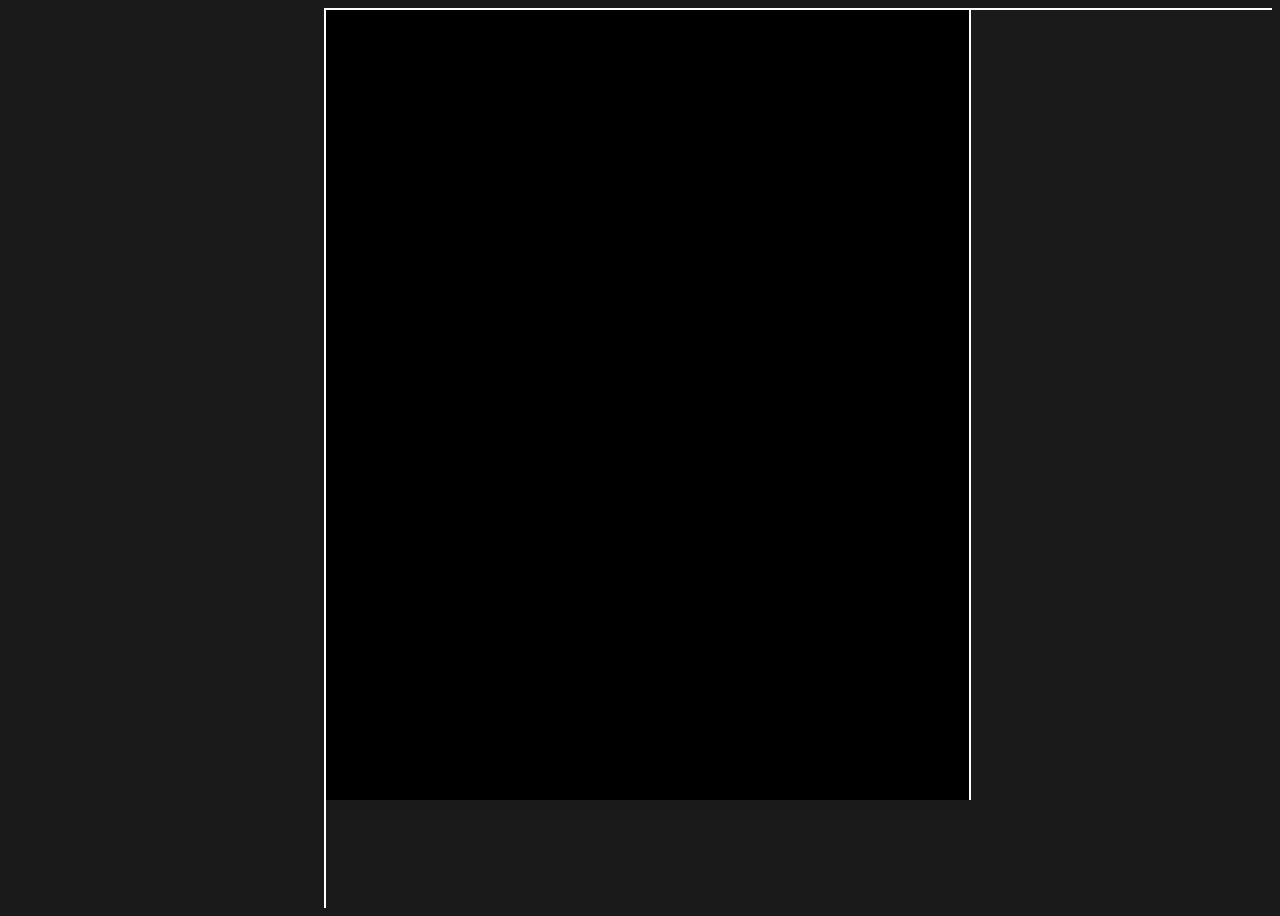
==== cases/project-3dm.html @ 4a6f3bf7 "color link test" ====
<!DOCTYPE html>
<html lang="ru">
<head>
    <meta charset="UTF-8">
    <meta name="viewport" content="width=device-width, initial-scale=1.0">
    <title>mrcesat ³дм</title>

    <link rel="preconnect" href="https://fonts.googleapis.com">
    <link rel="preconnect" href="https://fonts.gstatic.com" crossorigin>
    <link href="https://fonts.googleapis.com/css2?family=Inter:wght@400;500;600;700&family=Roboto:wght@400;500;700&display=swap" rel="stylesheet">

    <link rel="stylesheet" href="../css/style.css">

    <!-- === OPEN GRAPH TAGS === -->
    <meta property="og:type" content="website">
    <meta property="og:url" content="https://mrcesat.github.io/w/cases/project-3dm.html">
    <meta property="og:title" content="mrcesat web-hub">
    <meta property="og:description" content="mrcesat designer / artist projects list">
    <meta property="og:image" content="https://mrcesat.github.io/w/index_preview.jpg">
    <meta property="og:image:width" content="1200">
    <meta property="og:image:height" content="630">

    <!-- Twitter Card (для Twitter/X) -->
    <meta name="twitter:card" content="summary_large_image">
    <meta name="twitter:title" content="mrcesat web-hub">
    <meta name="twitter:description" content="mrcesat designer / artist projects list">
    <meta name="twitter:image" content="https://mrcesat.github.io/w/index_preview.jpg">

    <!-- Favicon -->
    <link rel="icon" type="image/png" href="/w/favicon-96x96.png?v=20260907" sizes="96x96" />
    <link rel="icon" type="image/svg+xml" href="/w/favicon.svg?v=20260907" />
    <link rel="shortcut icon" href="/w/favicon.ico?v=20260907" />
    <link rel="apple-touch-icon" sizes="180x180" href="/w/apple-touch-icon.png?v=20260907" />
    <meta name="apple-mobile-web-app-title" content="mrce.web" />
    <link rel="manifest" href="/w/site.webmanifest?v=20260907" />

</head>
<body class="split-page project-view-page"
      data-project-title="«³дм» МАСТЕРСКАЯ CGI И 3D МОДЕЛИРОВАНИЯ"
      data-project-description="Разработка дизайна и программы курсов обучения 3D-графике и визуализации, где студенты создают свои проекты и получают обратную связь. Включает программу обучения и свободное посещения с печатью прототипов. 2025–2026."
      data-project-role="Граф. дизайнер, куратор, преподаватель"
      data-project-soft="Touchdesigner, Figma, Adobe Photoshop, Nano Banana Pro 2"
      data-project-workflow='[{"step":1,"title":"Концепт","description":"Разработка идеи"},{"step":2,"title":"Вёрстка макета","description":"Создание композиции"},{"step":3,"title":"3D моделирование","description":"Blender + Substance"},{"step":4,"title":"Рендеринг","description":"Финальная обработка"}]'>

    <div class="split-container">

        <!-- Левая панель (загрузится из компонента) -->
        <aside class="left-panel"></aside>

        <!-- Правая панель -->
        <main class="right-panel">

            <!-- Навигация (загрузится из компонента) -->
            <nav class="category-switcher"></nav>

            <!-- Заголовок (загрузится из компонента с параметром) -->
            <div class="project-header"></div>

            <!-- Область просмотра -->
            <div class="project-viewer">

                <!-- МЕДИА-ПЛЕЕР (68%) -->
                <div class="project-media-player" style="background: #000000 !important;">
                    <div class="media-stage">
                        <div class="media-slider">
                            <!-- Слайды проекта (индивидуально для каждого проекта) -->
                            <div class="media-slide">
                                <img src="../cases/20263DM/preview.jpg" alt="3DM 1">
                            </div>
                            <div class="media-slide">
                                <video autoplay muted loop playsinline>
                                    <source src="../cases/20263DM/0001-0871.mp4" type="video/mp4">
                                    Ваш браузер не поддерживает видео
                                </video>
                            </div>
                            <div class="media-slide">
                                <img src="../cases/20263DM/3dm (1).jpg" alt="3DM 1">
                            </div>
                            <div class="media-slide">
                                <img src="../cases/20263DM/3dm (2).jpg" alt="3DM 1">
                            </div>
                            <div class="media-slide">
                                <img src="../cases/20263DM/3dm (4).jpg" alt="3DM 1">
                            </div>
                        </div>
                    </div>

                    <!-- Зоны клика -->
                    <div class="player-zone player-zone-left" id="zone-prev"></div>
                    <div class="player-zone player-zone-right" id="zone-next"></div>
                </div>

                <!-- Описание (загрузится из компонента с параметрами) -->
                <div class="project-description-block"></div>

            </div>

        </main>

    </div>

    <script src="../js/components.js"></script>
    <script src="../js/project-player.js"></script>
</body>
</html>
---- css/style.css ----
:root {
    --bg-color: #1a1a1a; /* Основной цвет фона сайта */
}

/* =========================================
   SPLIT PAGE LAYOUT (INDEX-V4)
   ========================================= */

.split-page {
    display: flex;
    height: 100vh;
    overflow: hidden;
    background-color: var(--bg-color);
    color: #ffffff;
    font-family: 'Inter', sans-serif;
}

.split-container {
    display: flex;
    width: 100%;
    height: 100%;
}

/* =========================================
   ЛЕВАЯ ПАНЕЛЬ
   ========================================= */

.left-panel {
    width: 25%;
    height: 100vh;
    overflow-y: auto;
    overflow-x: hidden;
    background: var(--bg-color);
    flex-shrink: 0;
    border-right: 2px solid #ffffff !important;

    scrollbar-width: none;
    -ms-overflow-style: none;
}

.left-panel::-webkit-scrollbar {
    display: none;
}

/* Профиль */
.profile-section {
    padding: 16px;
    border-bottom: 2px solid #ffffff;
}

.profile-header {
    display: flex;
    gap: 16px;
    margin-bottom: 20px;
}

.profile-photo {
    width: 64px;
    height: 64px;
    flex-shrink: 0;
}

.profile-photo img {
    width: 100%;
    height: 100%;
    object-fit: cover;
    display: block;
}

.profile-info {
    flex: 1;
}

.profile-name {
    font-size: 18px;
    font-weight: 700;
    margin: 0 0 4px 0;
    letter-spacing: 0;
}

.profile-year,
.profile-location {
    font-size: 12px;
    color: #888;
    margin: 0;
    line-height: 1.4;
    font-weight: 600;
}

/* Контакты */
.profile-contacts {
    display: flex;
    flex-direction: column;
    gap: 0;
    margin-top: 16px;
}

.contact-link {
    display: block;
    padding: 10px 0;
    color: #ffffff;
    text-decoration: none;
    font-size: 13px;
    font-weight: 600;
    border-bottom: 1px solid rgba(255, 255, 255, 0.2);
    transition: opacity 0.3s ease;
}

.contact-link:last-child {
    border-bottom: none;
}

.contact-link:hover {
    color: #bc6c15 !important;
    opacity: 1;
}

/* Общий блок без внутренних разделителей */
.info-combined {
    padding: 16px;
    border-bottom: 2px solid #ffffff; /* Линия только снизу всего блока */
}

.info-subsection {
    margin-bottom: 32px; /* Отступ между под-секциями */
}

.info-subsection:last-child {
    margin-bottom: 0;
}

/* Убираем линии между пунктами списков */
.project-list li {
    border-bottom: none;
}

/* Список ролей (описание) */
.role-list {
    list-style: none;
    padding: 0;
    margin: 0;
}

.role-list li {
    font-size: 14px;
    line-height: 1.4;
    color: #c8c8c8;
    padding: 8px 0;
    border-bottom: none;
}

.role-list li:last-child {
    border-bottom: none;
}

/* Секции информации */
.info-section {
    padding: 16px 16px 16px 16px;
    border-bottom: 2px solid #ffffff;
}

/* Увеличиваем отступ только для второго info-section (Избранное) */
.profile-section + .info-section + .info-section {
    padding: 16px 16px 32px 16px;
}

/* ✅ Убираем линию у первого info-section (блок ролей),
   чтобы не было разделителя между ролями и «Избранным» */
.profile-section + .info-section {
    border-bottom: none;
}

.section-title {
    font-family: 'Roboto', sans-serif;
    font-size: 18px;
    font-weight: 700;
    text-transform: uppercase;
    letter-spacing: 0.5px;
    margin: 0 0 16px 0;
    color: #ffffff;
}

.section-text {
    font-size: 14px;
    line-height: 1.4; /* ✅ Исправлено с 1.1 для читаемости */
    color: #c8c8c8;
    margin: 0;
}

/* Списки проектов */
.project-list {
    list-style: none;
    padding: 0;
    margin: 0;
}

.project-list li {
    margin: 0;
    padding: 0;
    border-bottom: 1px solid rgba(255, 255, 255, 0.2); /* ✅ Исправлено с rgba(0,0,0,0.2), иначе не видно на чёрном */
}

.project-list li:last-child {
    border-bottom: none;
}

.project-list-link {
    display: block;
    padding: 8px 0;
    color: #c8c8c8;
    text-decoration: none;
    font-size: 14px;
    line-height: 1.0; /* ✅ Исправлено с 0.2, иначе текст накладывался друг на друга */
    transition: opacity 0.3s ease;
}

.project-list-link:hover {
    color: #bc6c15 !important;
    opacity: 1;
}

/* Описание между профилем и списком */
.profile-description {
    padding: 16px;
    border-bottom: 2px solid #ffffff;
}

.profile-description .description-text {
    font-size: 14px;
    line-height: 1.4;
    color: #c8c8c8;
    margin: 0;
}

/* Copyright */
.copyright {
    padding: 16px;
}

.copyright p {
    font-size: 11px;
    color: #666;
    margin: 0;
}

/* Ссылка внутри описания */
.description-link {
    color: #c8c8c8;
    text-decoration: none;
    border-bottom: 1px solid rgba(255, 255, 255, 0.3);
    transition: all 0.3s ease;
}

.description-link:hover {
    color: #bc6c15 !important;
    opacity: 1;
}

/* =========================================
   ПРАВАЯ ПАНЕЛЬ
   ========================================= */

.right-panel {
    flex: 1; /* ✅ Автоматически занимает всё оставшееся место (75%) */
    height: 100vh;
    overflow-y: auto;
    overflow-x: hidden;
    background: var(--bg-color);

    scrollbar-width: none;
    -ms-overflow-style: none;
}

.right-panel::-webkit-scrollbar {
    display: none;
}

/* Проекты */
.project-item {
    border-bottom: 2px solid #ffffff !important;
}

/* УДАЛИТЕ старый .project-title и добавьте: */

/* Контейнер бегущей строки */
.marquee-container {
    overflow: hidden;
    white-space: nowrap;
    border-bottom: 2px solid #ffffff;
    background: var(--bg-color);
    position: relative;
}

/* Движущаяся строка */
.marquee-content {
    display: inline-flex;
    white-space: nowrap;
    will-change: transform;
}

.marquee-content span {
    font-family: 'Roboto', sans-serif;
    font-size: 45px;
    font-weight: 500;
    color: #ffffff;
    padding: 12px 16px;
    margin: 0;
    letter-spacing: 0;
    flex-shrink: 0;
}

/* Анимация движения
@keyframes marquee {
    0% {
        transform: translateX(0);
    }
    100% {
        transform: translateX(-33.333%); /* Двигаем на 1/3 ширины (один span)
    }
}
*/

/* Пауза при наведении */
.marquee-container:hover .marquee-content {
    animation-play-state: paused;
}

.project-content-link {
    display: block;
    text-decoration: none;
    color: inherit;
    cursor: pointer;
    transition: filter 0.0s ease;
}

.project-content-link:hover {
    background: var(--bg-color); /* Фон становится белым */
}

.project-content-link:hover .project-description p {
    color: #ffffff; /* Текст становится чёрным */
}

/* Контент проекта: изображение слева, текст справа */
.project-content {
    display: grid;
    grid-template-columns: 68% 32%;
    gap: 0;
}

.project-description {
    padding: 32px 16px 32px 32px; /* ✅ Выровнял левый отступ текста под отступ заголовка */
    display: flex;
    flex-direction: column;
    justify-content: flex-start;
}

.project-description p {
    font-size: 14px;
    line-height: 1.4; /* ✅ Исправлено с 1.2 для лучшего чтения */
    color: #efefef;
    margin: 0;
}

/* Отступ между описанием и ролями */
.project-description .role-text {
    margin-top: 16px;
}

/* Блок программ */
.project-description .soft-list {
    margin-top: 12px;
}

.project-description .soft-title {
    font-size: 14px;
    color: #888;
    margin: 0 0 8px 0;
    font-style: normal;
}

.project-description .soft-list ul {
    list-style: none;
    padding: 0;
    margin: 0;
}

.project-description .soft-list li {
    font-size: 14px;
    color: #c8c8c8;
    padding: 2px 0;
    line-height: 1.4;
}

/* =========================================
   ПЕРЕКЛЮЧАТЕЛЬ КАТЕГОРИЙ (ПРАВАЯ ПАНЕЛЬ)
   ========================================= */

.category-switcher {
    display: flex;
    width: 100%;
    border-bottom: 2px solid #ffffff !important;
    background: var(--bg-color);
    /* ✅ Убрано position: sticky — теперь прокручивается вместе с контентом */
}

.switcher-link {
    flex: 1;
    padding: 8px 8px; /* ✅ Было 20px 16px, уменьшено в 2 раза */
    font-family: 'Roboto', sans-serif;
    font-size: 10px;
    font-weight: 500;
    text-transform: uppercase;
    letter-spacing: 1px;
    color: #888888;
    text-decoration: none;
    text-align: center;
    border-right: 2px solid #ffffff;
    transition: all 0.3s ease;
}

/* Кнопка "Все проекты" — фиксированная ширина */
.switcher-link.switcher-all {
    flex: 0 0 auto;
    width: 10px;
    min-width: 10px;
    max-width: 20px;
    text-align: center;
}

/* Остальные кнопки — занимают оставшееся пространство */
.switcher-link:not(.switcher-all) {
    flex: 1;
}

.switcher-link:last-child {
    border-right: none;
}

.switcher-link:hover {
    color: #bc6c15;
    background: var(--bg-color);
}

.switcher-link.active {
    background: #ffffff;
    color: #000000;
    font-weight: 700;
}

.switcher-link.active:hover {
    background: #ffffff;
}

/* =========================================
   3D GALLERY PAGE
   ========================================= */

.gallery-3d-page .right-panel {
    overflow: hidden; /* Убираем скролл для 3D-сцены */
}

.gallery-3d-container {
    position: relative;
    width: 100%;
    height: 100%;
}

#canvas-container {
    width: 100%;
    height: 100%;
    position: absolute;
    top: 0;
    left: 0;
}

/* Кнопка скрытия панели */
.toggle-panel-btn {
    position: fixed;
    top: 24px;
    right: 24px;
    background: var(--bg-color);
    border: 1px solid rgba(255, 255, 255, 0.3);
    color: #ffffff;
    padding: 8px 16px;
    font-size: 14px;
    cursor: pointer;
    z-index: 101;
    transition: all 0.3s ease;
    font-family: 'Inter', sans-serif;
}

.toggle-panel-btn:hover {
    background: #ffffff;
    color: #000000;
}

/* Скрытая панель */
.left-panel.hidden {
    transform: translateX(-100%);
}

/* Когда панель скрыта, правая панель на весь экран */
.gallery-3d-page.split-page .split-container {
    position: relative;
}

.gallery-3d-page .left-panel.hidden ~ .right-panel {
    width: 100%;
}

/* Адаптация для мобильных */
@media (max-width: 1024px) {
    .gallery-3d-page .split-container {
        flex-direction: column;
    }

    .gallery-3d-page .left-panel,
    .gallery-3d-page .right-panel {
        width: 100%;
        height: 50vh;
    }

    .gallery-3d-page .left-panel {
        border-right: none;
        border-bottom: 2px solid #ffffff;
    }
}

/* =========================================
   СТРАНИЦА ПРОСМОТРА ПРОЕКТА
   ========================================= */

/*
.project-view-page {
    --project-bg: #000000;
} */

/* .project-view-page .right-panel {
    background: #000000; /* Всегда чёрный
} */

/*
.project-media-player {
    background: var(#000000); /* Цвет только в плеере
} */

/* Заголовок проекта (бегущая строка) */
.project-header {
    width: 100%;
    border-bottom: none;
    overflow: hidden;
}

.project-title-text {
    font-family: 'Roboto', sans-serif;
    font-size: 45px;
    font-weight: 500;
    color: #ffffff;
    padding: 12px 16px;
    white-space: nowrap;
}

/* Описание проекта (обёртка правой колонки) */
.project-description-block {
    width: 100%;
    height: 100%;
    background: var(--bg-color);
    overflow: hidden;
    position: relative;
    border-left: 2px solid #ffffff;  /* ← ДОБАВИТЬ ЭТО */
}

.project-description-view {
    display: flex;
    flex-direction: column;
    background: var(--bg-color);
    height: 100%; /* Растягиваем на всю высоту родителя (.project-description-block) */
    overflow-y: auto; /* Включаем вертикальную прокрутку */
    scrollbar-width: thin; /* Тонкий скроллбар для Firefox */
    scrollbar-color: rgba(255, 255, 255, 0.3) transparent;
}

.project-description-content-wrapper {
    padding: 32px 24px;
    font-size: 14px; /* ✅ Добавили единый размер шрифта */
}

/* ✅ Убираем маркеры у списка софта */
.project-description-content-wrapper .soft-list ul {
    list-style: none;
    padding: 0;
    margin: 0;
}

.project-description-content-wrapper .soft-list li {
    font-size: 14px; /* ✅统一 размер */
    color: #c8c8c8;
    padding: 2px 0;
    line-height: 1.4;
}

/* Кастомный скроллбар для Chrome, Safari, Edge */
.project-description-view::-webkit-scrollbar {
    width: 6px;
}
.project-description-view::-webkit-scrollbar-track {
    background: var(--bg-color);
}
.project-description-view::-webkit-scrollbar-thumb {
    background: rgba(255, 255, 255, 0.3);
    border-radius: 3px;
}
.project-description-view::-webkit-scrollbar-thumb:hover {
    background: rgba(255, 255, 255, 0.5);
}

.description-content p {
    font-size: 14px;
    line-height: 1.5;
    color: #efefef;
    margin: 0 0 16px 0;
}

.role-text {
    color: #d0d0d0 !important;
    font-style: normal;
}

/* Область просмотра: медиа + описание */
.project-viewer {
    display: grid;
    grid-template-columns: 68% 32%;
    gap: 0;
    height: calc(100vh - 110px); /* Фиксированная высота всей области */
    border-top: none;
    /* Убрали align-items: start, чтобы обе колонки гарантированно
       занимали 100% высоты этого контейнера */
}

/* =========================================
   МЕДИА-ПЛЕЕР (общая структура)
   ========================================= */

.project-media-player {
    position: relative;
    width: 100%;
    /* background: var(--project-bg, #000000); */
    overflow: hidden;
    border-right: 2px solid #ffffff;
    border-top: none;
}

.media-stage {
    position: absolute;
    overflow: hidden;
    display: flex;
    align-items: center;
    justify-content: center;
}

.media-slider {
    position: relative;
    width: 100%;
    height: 100%;
}

/* Слайды */
.media-slide {
    position: absolute;
    top: 0;
    left: 0;
    width: 100%;
    height: 100%;
    display: flex;
    align-items: center;
    justify-content: center;
    opacity: 0;
    transform: translateX(0);
    transition: opacity 0.5s ease, transform 0.5s ease;
    pointer-events: none;
    z-index: 1;
}

.media-slide.active {
    opacity: 1;
    pointer-events: auto;
    z-index: 10;
}

.media-slide.slide-out-left {
    opacity: 0;
    transform: translateX(-100%);
}

.media-slide.slide-out-right {
    opacity: 0;
    transform: translateX(100%);
}

.media-slide.slide-in-right {
    opacity: 0;
    transform: translateX(100%);
}

.media-slide.slide-in-left {
    opacity: 0;
    transform: translateX(-100%);
}

/* Зоны клика */
.player-zone {
    position: absolute;
    top: 0;
    width: 15%;
    height: 100%;
    z-index: 20;
    cursor: pointer;
    background: transparent;
}

.player-zone-left { left: 0; }
.player-zone-right { right: 0; }

/* =========================================
   РЕЖИМ CONTAIN (по умолчанию, с отступами)
   ========================================= */

.project-media-player.media-fit-contain .media-stage,
.project-media-player:not(.media-fit-cover) .media-stage {
    top: 16px;
    left: 16px;
    right: 16px;
    bottom: 16px;
}

.project-media-player.media-fit-contain .media-slide,
.project-media-player:not(.media-fit-cover) .media-slide {
    align-items: center;
    justify-content: center;
}

.project-media-player.media-fit-contain .media-slide img,
.project-media-player.media-fit-contain .media-slide video,
.project-media-player:not(.media-fit-cover) .media-slide img,
.project-media-player:not(.media-fit-cover) .media-slide video {
    max-width: 100%;
    max-height: 100%;
    width: auto;
    height: auto;
    object-fit: contain;
    display: block;
}

/* =========================================
   РЕЖИМ COVER (без отступов, на весь плеер)
   ========================================= */

.project-media-player.media-fit-cover {
    background: transparent; /* Чёрный фон вместо цветного */
}

.project-media-player.media-fit-cover .media-stage {
    top: 0 !important;
    left: 0 !important;
    right: 0 !important;
    bottom: 0 !important;
}

.project-media-player.media-fit-cover .media-slide {
    align-items: stretch !important;
    justify-content: stretch !important;
}

.project-media-player.media-fit-cover .media-slide img,
.project-media-player.media-fit-cover .media-slide video {
    width: 100% !important;
    height: 100% !important;
    object-fit: cover !important;
    display: block;
}

/* Мобильная адаптация для режима cover */
@media (max-width: 768px) {
    .project-media-player.media-fit-cover {
        height: auto !important;
        aspect-ratio: 16 / 9;  /* Стандартное соотношение для видео/фото */
    }

    .project-media-player.media-fit-contain {
        height: 250px !important;
    }
}

/* =========================================
   РЕЖИМ GRID (ПЛИТКА) — ИСПРАВЛЕННАЯ ВЕРСИЯ
   ========================================= */

.project-media-player.media-fit-grid {
    background: transparent;
    position: relative;
}

/* Переопределяем media-stage для grid */
.project-media-player.media-fit-grid .media-stage {
    position: absolute !important;
    top: 16px !important;
    left: 16px !important;
    right: 16px !important;
    bottom: 16px !important;
    overflow-y: auto !important;
    overflow-x: hidden !important;
    display: block !important;
    scrollbar-width: none;
    -ms-overflow-style: none;
    padding: 0 !important;
}

.project-media-player.media-fit-grid .media-stage::-webkit-scrollbar {
    display: none;
}

/* Сетка для grid-режима */
.project-media-player.media-fit-grid .media-slider {
    display: grid !important;
    grid-template-columns: repeat(auto-fit, minmax(250px, 1fr)) !important;
    gap: 16px;
    position: relative !important;
    width: 100% !important;
    height: auto !important;
    min-height: 100% !important;
    top: auto !important;
    left: auto !important;
    transform: none !important;
}

/* Ячейки сетки — фиксированное соотношение сторон */
.project-media-player.media-fit-grid .media-slide {
    position: relative !important;
    top: auto !important;
    left: auto !important;
    right: auto !important;
    bottom: auto !important;
    width: 100% !important;
    height: 0 !important;
    padding-bottom: 100% !important; /* Квадратные ячейки (1:1) */
    opacity: 1 !important;
    visibility: visible !important;
    transform: none !important;
    pointer-events: auto !important;
    cursor: pointer;
    display: block !important;
    background: var(--bg-color); /* Чёрный фон для ячеек */
    border: none;
    overflow: hidden;
    transition: opacity 0.3s ease;
    z-index: 1 !important;
}

.project-media-player.media-fit-grid .media-slide:hover {
    opacity: 0.8;
    border-color: rgba(255, 255, 255, 0.3);
}

/* Изображения внутри ячеек — contain для полного отображения */
.project-media-player.media-fit-grid .media-slide img,
.project-media-player.media-fit-grid .media-slide video {
    position: absolute !important;
    top: 50% !important;
    left: 50% !important;
    transform: translate(-50%, -50%) !important;
    width: 100% !important;
    height: 100% !important;
    max-width: 100% !important;
    max-height: 100% !important;
    object-fit: contain !important; /* ← КЛЮЧЕВОЕ ИЗМЕНЕНИЕ */
    display: block;
    margin: 0 !important;
}

/* Альтернатива: прямоугольные ячейки (4:3) вместо квадратных */
/* Замените padding-bottom: 100% на padding-bottom: 75% для 4:3 */
/* Или padding-bottom: 133% для 3:4 (вертикальные) */

/* Мобильная адаптация */
@media (max-width: 768px) {
    .project-media-player.media-fit-grid .media-slider {
        grid-template-columns: repeat(2, 1fr) !important;
        gap: 8px;
    }

    .project-media-player.media-fit-grid .media-stage {
        top: 8px !important;
        left: 8px !important;
        right: 8px !important;
        bottom: 8px !important;
    }

    .project-media-player.media-fit-grid .media-slide {
        padding-bottom: 100% !important; /* Квадратные ячейки на мобильных */
    }
}

/* =========================================
   СПЕЦИФИКА ДЛЯ СТРАНИЦЫ ПРОЕКТА (ИСПРАВЛЕНО)
   ========================================= */

.project-view-page .project-media-player {
    height: 100%;
    position: relative; /* Важно для абсолютного позиционирования stage */
}

.project-view-page .media-stage {
    position: absolute;
    top: 24px;
    left: 24px;
    right: 24px;
    bottom: 24px;
    /* Убираем flex отсюда, чтобы он не конфликтовал с центрированием внутри слайда */
}

.project-view-page .media-slider {
    width: 100%;
    height: 100%;
    position: relative;
}

/* Слайд занимает всё пространство stage */
.project-view-page .media-slide {
    position: absolute;
    top: 0;
    left: 0;
    width: 100%;
    height: 100%;
    display: flex;
    align-items: center;
    justify-content: center;
}

/* МАГИЧЕСКОЕ ЦЕНТРИРОВАНИЕ: margin: auto делает отступы математически идеальными */
.project-view-page .media-slide img,
.project-view-page .media-slide video {
    max-width: 100%;
    max-height: 100%;
    width: auto;
    height: auto;
    display: block;
    margin: auto; /* ← ЭТО ГЛАВНОЕ ИСПРАВЛЕНИЕ */
    object-fit: contain;
}

/* =========================================
   СПЕЦИФИКА ДЛЯ СПИСКА ПРОЕКТОВ
   ========================================= */

.projects-list .project-item .project-media-player {
    height: 400px;
}

.projects-list .project-item .media-stage {
    top: 16px;
    left: 16px;
    right: 16px;
    bottom: 16px;
}

/* =========================================
   АДАПТАЦИЯ
   ========================================= */
/*
@media (max-width: 1024px) {
    .project-viewer {
        grid-template-columns: 1fr;
        height: auto;
    }

    .project-media-player {
        height: 60vh;
        border-right: none;
        border-bottom: 2px solid #ffffff !important;
    }

    .projects-list .project-item .project-media-player {
        height: 300px;
    }
} */

@media (max-width: 768px) {
    .projects-list .project-item .project-media-player {
        height: 250px;
    }
}

/* =========================================
   WORKFLOW / БЛОК-СХЕМА
   ========================================= */

.workflow-section {
    margin-top: 32px;
    padding-top: 24px;
    border-top: 1px solid rgba(255, 255, 255, 0.2);
}

.workflow-title {
    font-family: 'Roboto', sans-serif;
    font-size: 18px;
    font-weight: 600;
    color: #ffffff;
    margin: 0 0 24px 0;
    text-transform: uppercase;
    letter-spacing: 0.5px;
}

.workflow-diagram {
    display: flex;
    flex-direction: column;
    gap: 0;
}

.workflow-block {
    position: relative;
}

.workflow-block-content {
    background: var(--bg-color);
    border: 1px solid #ffffff;  /* ✅ Белая обводка */
    border-radius: 0px;
    padding: 16px;
    transition: all 0.3s ease;
}

.workflow-block:hover .workflow-block-content {
    background: var(--bg-color);
    border-color: #ffffff;
    transform: translateX(4px);
}

.workflow-step {
    display: inline-block;
    width: 28px;
    height: 28px;
    background: #ffffff;  /* ✅ Белый фон кружка */
    border: 1px solid #ffffff;  /* ✅ Белая обводка кружка */
    border-radius: 0%;
    text-align: center;
    line-height: 28px;
    font-size: 12px;
    font-weight: 700;
    color: #000000;  /* ✅ Чёрный текст для контраста */
    margin-bottom: 8px;
}

.workflow-block-title {
    font-family: 'Roboto', sans-serif;
    font-size: 14px;
    font-weight: 600;
    color: #ffffff;
    margin: 0 0 4px 0;
}

.workflow-block-desc {
    font-size: 13px;
    color: #a0a0a0;
    margin: 0;
    line-height: 1.4;
}

.workflow-connector {
    width: 2px;
    height: 24px;
    background: #ffffff;
    margin: 0 auto;  /* ✅ Автоматически центрирует по горизонтали */
    /* Убрали position: relative и left */
}

/* Адаптация для мобильных */
@media (max-width: 768px) {
    .workflow-block-content {
        padding: 12px;
    }
}

/* =========================================
   МОБИЛЬНАЯ АДАПТАЦИЯ — ЕДИНЫЙ БЛОК (≤768px)
   ========================================= */

@media (max-width: 768px) {
    /* === КРИТИЧНО: box-sizing для всех элементов === */
    *, *::before, *::after {
        box-sizing: border-box !important;
    }

    /* === Структура страницы === */
    .split-page {
        height: auto !important;
        min-height: 100vh;
        overflow-y: auto !important;
        overflow-x: hidden !important;
        display: block !important;
    }

    .split-container {
        height: auto !important;
        min-height: 100vh;
        display: block !important;
    }

    /* === Правая панель (контент) === */
    .right-panel {
        order: 1 !important;
        height: auto !important;
        min-height: 100vh;
        width: 100% !important;
        overflow-y: auto;
        overflow-x: hidden;
        display: block !important;
        padding-left: 16px !important;
        padding-right: 16px !important;
    }

    /* === Левая панель (профиль) === */
    .left-panel {
        order: 2 !important;
        height: auto !important;
        width: 100% !important;
        border-right: none !important;
        border-top: 2px solid #ffffff;
        overflow-y: auto;
        display: block !important;
        padding-left: 16px !important;
        padding-right: 16px !important;
    }

    /* === Скрываем Selected, Linktree и Copyright на мобильных === */
    .left-panel .info-section:nth-child(3),
    .left-panel .info-section:last-of-type,
    .left-panel .copyright {
        display: none !important;
    }

    /* === Переключатель категорий — выходим за пределы padding === */
    .category-switcher {
        position: sticky;
        top: 0;
        z-index: 100;
        background: var(--bg-color);
        flex-direction: row !important;
        flex-wrap: nowrap !important;
        overflow-x: auto;
        scrollbar-width: none;
        -ms-overflow-style: none;
        white-space: nowrap;
        border-top: 2px solid #ffffff;    /* ← линия сверху (вместо скрытого linktree) */
        border-bottom: 2px solid #ffffff;
        width: auto !important;           /* ← ключевое: блок сам займёт ширину контента */
        margin: 0 !important;             /* ← без отрицательных margin и calc */
        padding: 0 !important;
    }

    .category-switcher::-webkit-scrollbar {
        display: none;
    }

    .switcher-link {
        flex: 0 0 auto !important;
        min-width: max-content;
        padding: 10px 16px;
        font-size: 11px;
        border-right: 1px solid rgba(255, 255, 255, 0.3);
        border-bottom: none !important;
        text-align: center;
    }

    .switcher-link.switcher-all {
        width: auto;
        min-width: auto;
        max-width: none;
    }

    .switcher-link:last-child {
        border-right: none;
    }

    /* === Профиль === */
    .profile-header {
        flex-direction: column;
        align-items: flex-start;
        text-align: left;
        gap: 12px;
    }

    .profile-photo {
        width: 80px;
        height: 80px;
    }

    .profile-name {
        font-size: 18px;
    }

    .profile-contacts {
        align-items: flex-start;
        text-align: left;
        width: 100%;
    }

    .profile-section,
    .info-section,
    .project-title,
    .project-description {
        padding: 16px 0;
    }

    .project-title {
        font-size: 28px;
    }

    /* === Карточки проектов === */
    .project-item .project-media-player {
        height: 250px !important;
        border-right: none;
        border-bottom: 2px solid #ffffff;
    }

    .project-item .media-stage {
        top: 0 !important;
        left: 0 !important;
        right: 0 !important;
        bottom: 0 !important;
    }

    .project-content {
        grid-template-columns: 1fr;
    }

    /* === Плеер на странице проекта === */
    .project-viewer {
        grid-template-columns: 1fr !important;
        height: auto !important;
    }

    .project-media-player {
        height: 50vh !important;
        min-height: 300px;
        border-right: none !important;
        border-bottom: 2px solid #ffffff !important;
    }

    .project-view-page .project-description-block {
        border-left: none !important;
        border-top: 2px solid #ffffff !important;
        height: auto !important;
    }

    .project-description-view {
        overflow-y: visible !important;
        height: auto !important;
    }

    .project-description-content-wrapper {
        padding: 16px 0;
    }

    /* === ОТСТУПЫ ДЛЯ ПЛЕЕРА — ТОЛЬКО CONTAIN РЕЖИМ === */

    /* Contain режим — с отступами */
    .project-media-player:not(.media-fit-cover):not(.media-fit-grid) .media-stage {
        top: 16px !important;
        left: 16px !important;
        right: 16px !important;
        bottom: 16px !important;
    }

    /* Cover режим — без отступов */
    .project-media-player.media-fit-cover .media-stage {
        top: 0 !important;
        left: 0 !important;
        right: 0 !important;
        bottom: 0 !important;
    }

    /* Grid режим — свои отступы */
    .project-media-player.media-fit-grid .media-stage {
        top: 8px !important;
        left: 8px !important;
        right: 8px !important;
        bottom: 8px !important;
    }

    /* === Cover режим === */
    .project-media-player.media-fit-cover {
        height: auto !important;
        aspect-ratio: 16 / 9;
    }

    .project-media-player.media-fit-contain {
        height: 250px !important;
    }

    /* === Grid режим === */
    .project-media-player.media-fit-grid .media-slider {
        grid-template-columns: repeat(2, 1fr) !important;
        gap: 8px;
    }

    .project-media-player.media-fit-grid .media-stage {
        top: 8px !important;
        left: 8px !important;
        right: 8px !important;
        bottom: 8px !important;
    }

    .project-media-player.media-fit-grid .media-slide img,
    .project-media-player.media-fit-grid .media-slide video {
        height: 200px !important;
    }

    /* === Workflow === */
    .workflow-block-content {
        padding: 12px;
    }

    /* === РАЗМЕРЫ ШРИФТОВ НА МОБИЛЬНЫХ === */

    /* Заголовок проекта (бегущая строка) */
    .project-title-text {
        font-size: 28px !important; /* Было 45px */
    }

    /* Контакты */
    .contact-link {
        font-size: 12px !important; /* Было 13px */
    }

    /* Описание ролей */
    .role-list li {
        font-size: 12px !important; /* Было 14px */
    }

    /* Заголовок секции (SELECTED WORKS) */
    .section-title {
        font-size: 16px !important; /* Было 18px */
    }

    /* Ссылки на проекты */
    .project-list-link {
        font-size: 13px !important; /* Было 14px */
    }

    /* Описание проекта */
    .project-description p {
        font-size: 13px !important; /* Было 14px */
    }

    /* Кнопки переключателя */
    .switcher-link {
        font-size: 10px !important; /* Уже 10px, можно оставить */
    }

    /* Текст в плеере (workflow) */
    .workflow-block-title {
        font-size: 13px !important; /* Было 14px */
    }

    .workflow-block-desc {
        font-size: 12px !important; /* Было 13px */
    }

    /* === РАЗМЕРЫ ТЕКСТА РОЛЕЙ И СОФТА НА МОБИЛЬНЫХ === */

    /* Роль в списке проектов (главная) */
    .project-description .role-text {
        font-size: 12px !important;
        margin-top: 12px;
    }

    /* Список софта в списке проектов (главная) */
    .project-description .soft-list li {
        font-size: 12px !important;
        padding: 1px 0;
    }

    /* Роль на странице проекта */
    .project-description-content-wrapper .role-text {
        font-size: 12px !important;
    }

    /* Список софта на странице проекта */
    .project-description-content-wrapper .soft-list li {
        font-size: 12px !important;
        padding: 1px 0;
    }

    /* ROADMAP */
    .workflow-block-title {
        font-size: 13px !important;
    }

    .workflow-block-desc {
        font-size: 12px !important;
    }

    /* Уменьшаем отступ перед linktree */
    .left-panel .info-section:nth-child(4) {
        padding-top: 8px !important;
    }

}

/* =========================================
   СТИЛИ ДЛЯ СТРАНИЦЫ-LINKTREE
   ========================================= */

.linktree-page {
    display: flex;
    flex-direction: column;
    align-items: center;
    justify-content: center;
    min-height: 100vh;
    padding: 40px 20px;
    text-align: center;
    font-family: 'Inter', -apple-system, sans-serif;
    background-color: var(--bg-color); /* ← ДОБАВИТЬ ЭТО */ /* ← И ЭТО для надёжности */
}

/* Аватар */
.avatar {
    width: 120px;
    height: 120px;
    border-radius: 0%;
    object-fit: cover;
    border: 0px solid rgba(255, 255, 255, 0.2);
    margin-bottom: 24px;
    box-shadow: 0 8px 24px rgba(0, 0, 0, 0.3);
}

/* Текст профиля */
.linktree-page h1 {
    color: #fff;
    margin: 0 0 8px 0;
    font-size: 28px;
    font-weight: 700;
}

.linktree-page p {
    color: #aaa;
    margin: 0 0 40px 0;
    font-size: 16px;
    line-height: 1.5;
    max-width: 400px;
}

/* Контейнер кнопок */
.links {
    display: flex;
    flex-direction: column;
    gap: 16px;
    width: 100%;
    max-width: 400px; /* Ограничиваем ширину для красоты на ПК */
}

/* Сами кнопки-ссылки */
.link-btn {
    display: flex;
    align-items: center;
    justify-content: center;
    padding: 18px 24px;
    background: var(--bg-color);
    color: #fff;
    text-decoration: none;
    border-radius: 16px;
    font-weight: 600;
    font-size: 17px;
    transition: all 0.3s cubic-bezier(0.4, 0, 0.2, 1);
    border: 1px solid rgba(255, 255, 255, 0.1);
    backdrop-filter: blur(10px); /* Эффект матового стекла */
}

/* Эффект при наведении на кнопку */
.link-btn:hover {
    background: rgba(255, 255, 255, 0.15);
    transform: translateY(-3px);
    border-color: rgba(255, 255, 255, 0.3);
    box-shadow: 0 10px 20px rgba(0, 0, 0, 0.2);
}

/* Подвал */
.footer,
.footer p {
    margin-top: 40px;
    color: #555;
    font-size: 12px !important; /* 12px читается хорошо, 6px — нет */
    font-weight: 400 !important; /* Сбрасываем жирность, если она наследуется от body */
    font-family: 'Inter', -apple-system, sans-serif;
}

/* Базовый стиль для обеих кнопок */
.nav-btn {
    position: fixed; /* Фиксируем кнопку, чтобы она оставалась на месте при скролле */
    top: 40px; /* Отступ сверху, совпадает с margin вашего основного блока */
    display: inline-flex;
    align-items: center;
    justify-content: center;
    padding: 10px 20px;
    background: var(--bg-color);
    border: 1px solid rgba(255, 255, 255, 0.1);
    border-radius: 8px;
    color: #fff;
    text-decoration: none;
    font-size: 14px;
    font-weight: 600;
    letter-spacing: 0.5px;
    transition: all 0.3s ease;
    z-index: 1000; /* Чтобы кнопка была поверх всего, включая частицы */
}
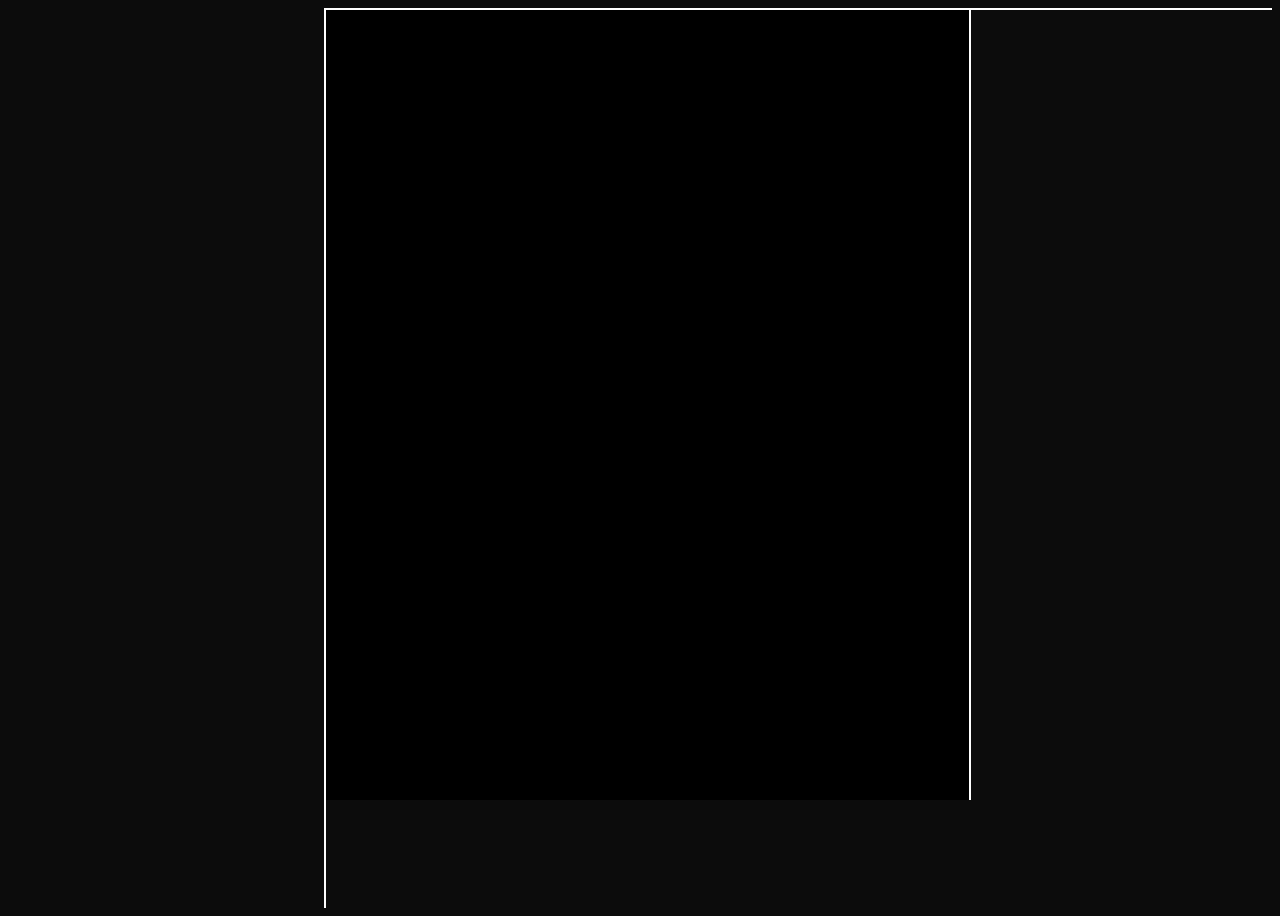
==== commit bd2a7663: "data update" ====
--- a/cases/project-3dm.html
+++ b/cases/project-3dm.html
@@ -69,7 +69,7 @@
                             </div>
                             <div class="media-slide">
                                 <video autoplay muted loop playsinline>
-                                    <source src="../cases/20263DM/0001-0871.mp4" type="video/mp4">
+                                    <source src="../cases/20263DM/³дм2026октдек.mp4" type="video/mp4">
                                     Ваш браузер не поддерживает видео
                                 </video>
                             </div>
@@ -77,10 +77,22 @@
                                 <img src="../cases/20263DM/3dm (1).jpg" alt="3DM 1">
                             </div>
                             <div class="media-slide">
+                                <img src="../cases/20263DM/octdec_process(1).jpg" alt="3DM 1">
+                            </div>
+                            <div class="media-slide">
+                                <img src="../cases/20263DM/octdec_process(2).jpg" alt="3DM 1">
+                            </div>
+                            <div class="media-slide">
                                 <img src="../cases/20263DM/3dm (2).jpg" alt="3DM 1">
                             </div>
                             <div class="media-slide">
                                 <img src="../cases/20263DM/3dm (4).jpg" alt="3DM 1">
+                            </div>
+                            <div class="media-slide">
+                                <video autoplay muted loop playsinline>
+                                    <source src="../cases/20263DM/0001-0871.mp4" type="video/mp4">
+                                    Ваш браузер не поддерживает видео
+                                </video>
                             </div>
                         </div>
                     </div>
--- a/css/style.css
+++ b/css/style.css
@@ -1,5 +1,5 @@
 :root {
-    --bg-color: #1a1a1a; /* Основной цвет фона сайта */
+    --bg-color: #0c0c0c; /* Основной цвет фона сайта */
 }
 
 /* =========================================
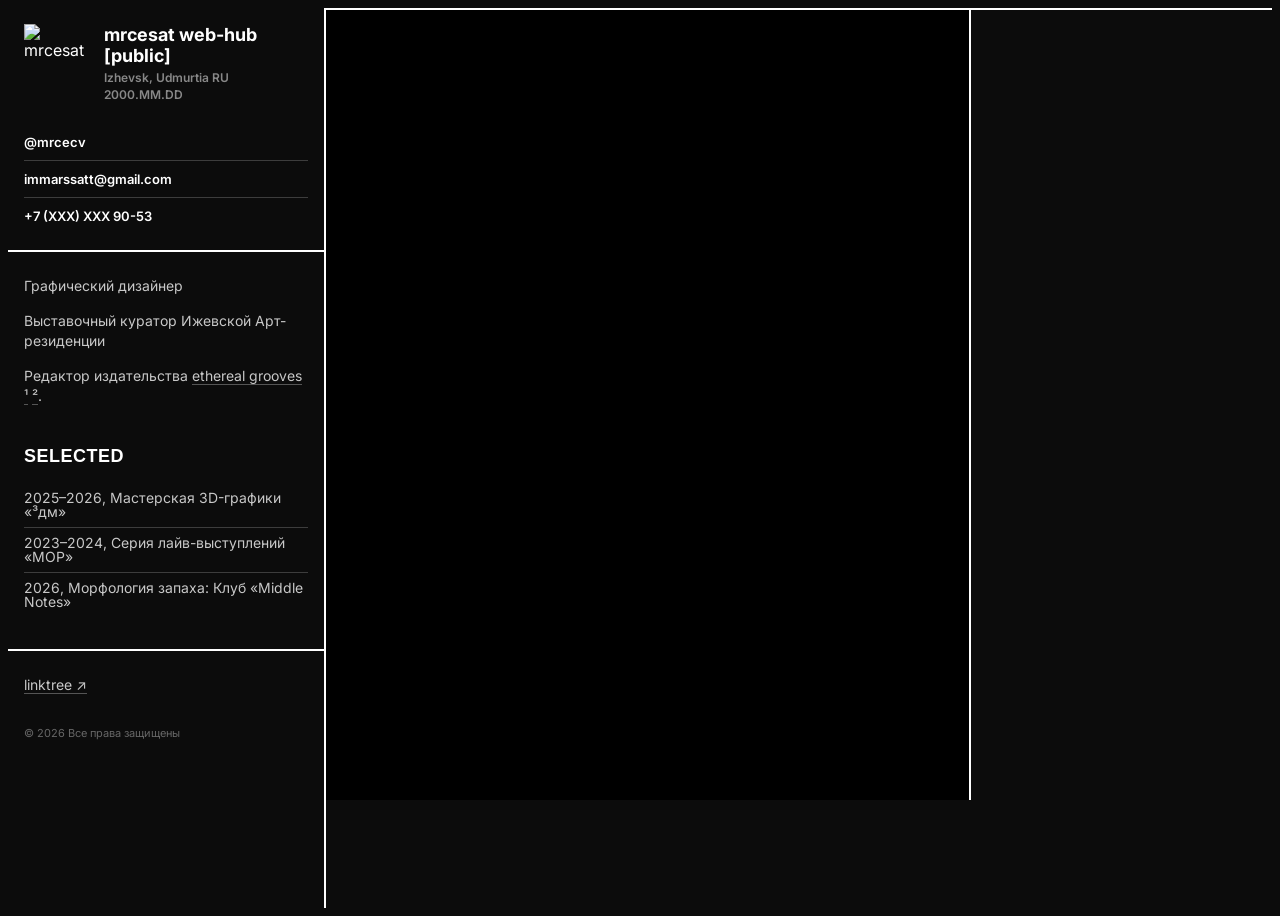
==== commit 1d8b7791: "data update" ====
--- a/cases/project-3dm.html
+++ b/cases/project-3dm.html
@@ -36,7 +36,7 @@
 
 </head>
 <body class="split-page project-view-page"
-      data-project-title="«³дм» МАСТЕРСКАЯ CGI И 3D МОДЕЛИРОВАНИЯ"
+      data-project-title="«³д Мастерская» CGI и 3D-печати"
       data-project-description="Разработка дизайна и программы курсов обучения 3D-графике и визуализации, где студенты создают свои проекты и получают обратную связь. Включает программу обучения и свободное посещения с печатью прототипов. 2025–2026."
       data-project-role="Граф. дизайнер, куратор, преподаватель"
       data-project-soft="Touchdesigner, Figma, Adobe Photoshop, Nano Banana Pro 2"
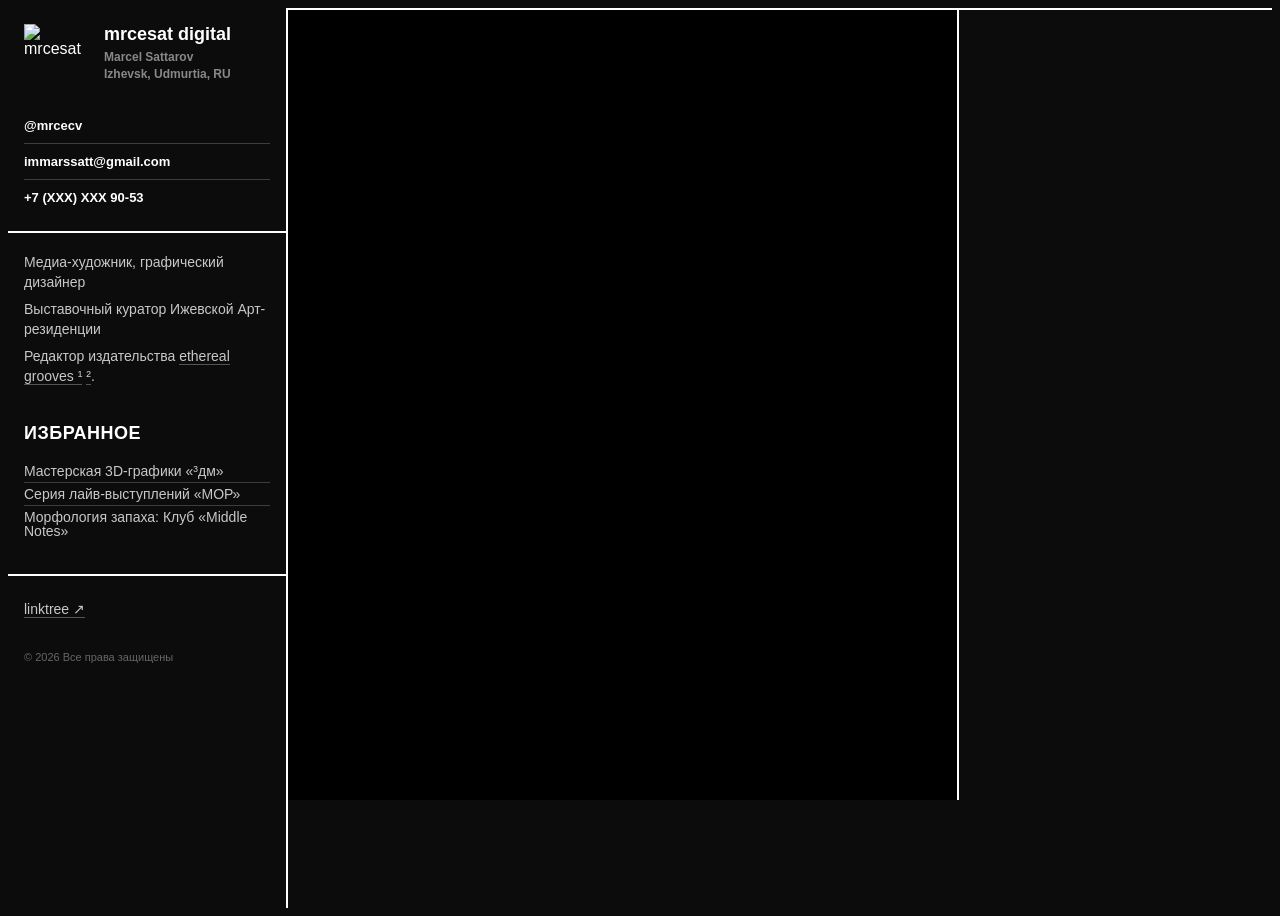
==== commit 5ef2472c: "font update1" ====
--- a/cases/project-3dm.html
+++ b/cases/project-3dm.html
@@ -5,9 +5,10 @@
     <meta name="viewport" content="width=device-width, initial-scale=1.0">
     <title>mrcesat ³дм</title>
 
+    <!-- === НОВЫЙ ШРИФТ PLIANT === -->
     <link rel="preconnect" href="https://fonts.googleapis.com">
     <link rel="preconnect" href="https://fonts.gstatic.com" crossorigin>
-    <link href="https://fonts.googleapis.com/css2?family=Inter:wght@400;500;600;700&family=Roboto:wght@400;500;700&display=swap" rel="stylesheet">
+    <link href="https://fonts.googleapis.com/css2?family=Pliant:ital,wght@0,100..900;1,100..900&display=swap" rel="stylesheet">
 
     <link rel="stylesheet" href="../css/style.css">
 
@@ -37,7 +38,7 @@
 </head>
 <body class="split-page project-view-page"
       data-project-title="«³д Мастерская» CGI и 3D-печати"
-      data-project-description="Разработка дизайна и программы курсов обучения 3D-графике и визуализации, где студенты создают свои проекты и получают обратную связь. Включает программу обучения и свободное посещения с печатью прототипов. 2025–2026."
+      data-project-description="Разработка дизайна и программы курсов обучения 3D-графике и визуализации, где студенты создают свои проекты и получают обратную связь. &lt;br&gt;&lt;br&gt; Включает программу обучения и свободное посещения с печатью прототипов. 2025–2026."
       data-project-role="Граф. дизайнер, куратор, преподаватель"
       data-project-soft="Touchdesigner, Figma, Adobe Photoshop, Nano Banana Pro 2"
       data-project-workflow='[{"step":1,"title":"Концепт","description":"Разработка идеи"},{"step":2,"title":"Вёрстка макета","description":"Создание композиции"},{"step":3,"title":"3D моделирование","description":"Blender + Substance"},{"step":4,"title":"Рендеринг","description":"Финальная обработка"}]'>
--- a/css/style.css
+++ b/css/style.css
@@ -1,5 +1,13 @@
 :root {
     --bg-color: #0c0c0c; /* Основной цвет фона сайта */
+    --main-font: "Pliant", sans-serif; /* ← ДОБАВИТЬ ЭТО */
+}
+
+/* Глобальное применение шрифта и его настроек ко всему сайту */
+body, .split-page, .linktree-page {
+    font-family: var(--main-font);
+    font-optical-sizing: auto;
+    font-variation-settings: "wdth" 100;
 }
 
 /* =========================================
@@ -26,7 +34,7 @@
    ========================================= */
 
 .left-panel {
-    width: 25%;
+    width: 22%;
     height: 100vh;
     overflow-y: auto;
     overflow-x: hidden;
@@ -145,7 +153,7 @@
     font-size: 14px;
     line-height: 1.4;
     color: #c8c8c8;
-    padding: 8px 0;
+    padding: 4px 0;
     border-bottom: none;
 }
 
@@ -206,7 +214,7 @@
 
 .project-list-link {
     display: block;
-    padding: 8px 0;
+    padding: 4px 0;
     color: #c8c8c8;
     text-decoration: none;
     font-size: 14px;
@@ -1334,7 +1342,7 @@
 
     /* Описание ролей */
     .role-list li {
-        font-size: 12px !important; /* Было 14px */
+        font-size: 14px !important; /* Было 14px */
     }
 
     /* Заголовок секции (SELECTED WORKS) */
@@ -1344,7 +1352,7 @@
 
     /* Ссылки на проекты */
     .project-list-link {
-        font-size: 13px !important; /* Было 14px */
+        font-size: 14px !important; /* Было 14px */
     }
 
     /* Описание проекта */
